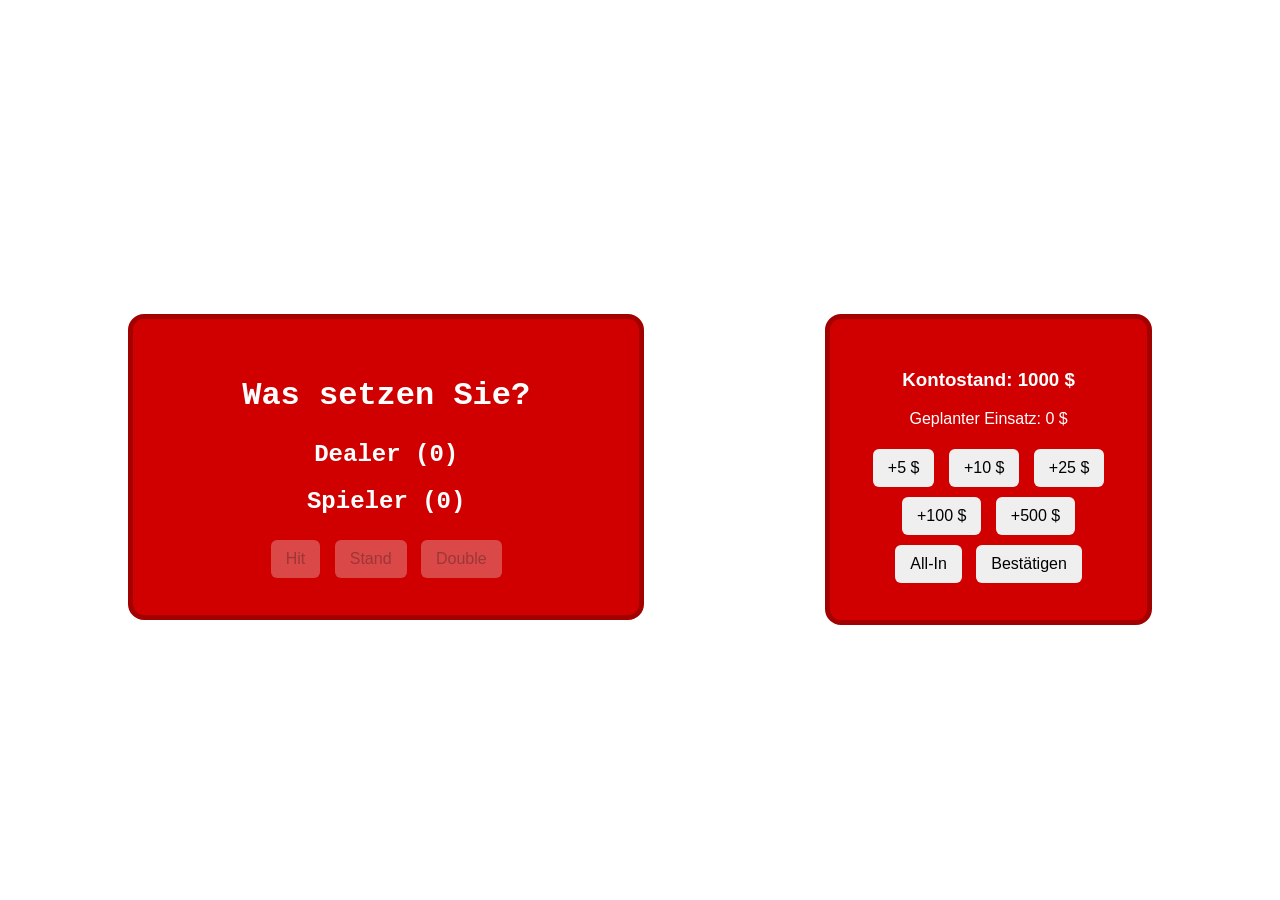
==== blackjack.html @ 03f3989e "Add files via upload" ====
<!DOCTYPE html>
<html lang="de">
<head>
<meta charset="UTF-8">
<title>Blackjack Simulator</title>
<link rel="stylesheet" href="style.css">
</head>
<body>

<header>
<h1>Blackjack</h1>
</header>

<main id="table">
    <h2 id="betPrompt">Was setzen Sie?</h2>

    <h2>Dealer (<span id="dealerScore">0</span>)</h2>
    <div id="dealerCards" class="cards"></div>

    <h2>Spieler (<span id="playerScore">0</span>)</h2>
    <div id="playerCards" class="cards"></div>

    <p id="message"></p>

    <div class="buttons">
        <button type="button" onclick="playerAction('hit')" disabled>Hit</button>
        <button type="button" onclick="playerAction('stand')" disabled>Stand</button>
        <button type="button" onclick="playerAction('double')" disabled>Double</button>
    </div>
</main>

<aside id="bettingArea">
    <h3>Kontostand: <span id="balance">1000</span> $</h3>
    <p>Geplanter Einsatz: <span id="pendingBet">0</span> $</p>
    <button type="button" onclick="addBet(5)">+5 $</button>
    <button type="button" onclick="addBet(10)">+10 $</button>
    <button type="button" onclick="addBet(25)">+25 $</button>
    <button type="button" onclick="addBet(100)">+100 $</button>
    <button type="button" onclick="addBet(500)">+500 $</button>
    <button type="button" onclick="allIn()">All-In</button>
    <button type="button" onclick="confirmBet()">Bestätigen</button>
</aside>

<script>

const gameState = {
    deck: [],
    player: [],
    dealer: [],
    gameOver: true,
    canDouble: true,
    balance: 1000,
    currentBet: 0,
    pendingBet: 0
};

/* ===== Deck ===== */

function createDeck() {
    const suits = ["♠","♥","♦","♣"];
    const values = ["A","2","3","4","5","6","7","8","9","10","J","Q","K"];

    gameState.deck = [];

    for (let s of suits) {
        for (let v of values) {
            gameState.deck.push({value: v, suit: s});
        }
    }
}

function shuffle() {
    for (let i = gameState.deck.length - 1; i > 0; i--) {
        const j = Math.floor(Math.random() * (i + 1));
        [gameState.deck[i], gameState.deck[j]] = [gameState.deck[j], gameState.deck[i]];
    }
}

function dealCard(hand) {
    if (gameState.deck.length === 0) {
        createDeck();
        shuffle();
    }
    hand.push(gameState.deck.pop());
}

function calculateScore(hand) {
    let score = 0;
    let aces = 0;

    for (let card of hand) {
        if (card.value === "A") {
            aces++;
            score += 11;
        } else if (["K","Q","J"].includes(card.value)) {
            score += 10;
        } else {
            score += parseInt(card.value);
        }
    }

    while (score > 21 && aces > 0) {
        score -= 10;
        aces--;
    }

    return score;
}

function isBlackjack(hand) {
    return hand.length === 2 && calculateScore(hand) === 21;
}

/* ===== Betting ===== */

function addBet(amount) {
    if (!gameState.gameOver) return;
    gameState.pendingBet += amount;
    document.getElementById("pendingBet").textContent = gameState.pendingBet;
}

function allIn() {
    if (!gameState.gameOver) return;

    if (gameState.balance <= 0) {
        alert("All-In ist nicht möglich, wenn Sie im Minus sind!");
        return;
    }

    gameState.pendingBet = gameState.balance;
    document.getElementById("pendingBet").textContent = gameState.pendingBet;
}

function confirmBet() {
    if (!gameState.gameOver || gameState.pendingBet === 0) return;

    gameState.currentBet = gameState.pendingBet;
    gameState.balance -= gameState.currentBet;

    gameState.pendingBet = 0;
    updateBalance();

    document.getElementById("pendingBet").textContent = "0";

    startRound();
}

/* ===== Game Flow ===== */

function startRound() {
    createDeck();
    shuffle();

    gameState.player = [];
    gameState.dealer = [];

    gameState.gameOver = false;
    gameState.canDouble = true;

    document.getElementById("message").textContent = "";
    document.getElementById("betPrompt").textContent =
        "Einsatz: " + gameState.currentBet + " $";

    dealCard(gameState.player);
    dealCard(gameState.dealer);
    dealCard(gameState.player);
    dealCard(gameState.dealer);

    enableActionButtons(true);
    render();

    if (isBlackjack(gameState.player) || isBlackjack(gameState.dealer))
        finishRound();
}

function enableActionButtons(state) {
    const buttons = document.querySelectorAll(".buttons button");

    buttons.forEach(btn => {
        if (btn.textContent.toLowerCase() === "double")
            btn.disabled = !state || !gameState.canDouble;
        else
            btn.disabled = !state;
    });
}

function playerAction(action) {
    if (gameState.gameOver) return;

    if (action === "hit") {
        dealCard(gameState.player);
        gameState.canDouble = false;

        if (calculateScore(gameState.player) > 21)
            finishRound();
    }

    if (action === "stand")
        finishRound();

    if (action === "double" && gameState.canDouble) {
        gameState.balance -= gameState.currentBet;
        gameState.currentBet *= 2;

        updateBalance();

        dealCard(gameState.player);
        gameState.canDouble = false;

        finishRound();
    }

    render();
}

function finishRound() {
    gameState.gameOver = true;

    while (calculateScore(gameState.dealer) < 17)
        dealCard(gameState.dealer);

    checkWinner();
    enableActionButtons(false);
}

function checkWinner() {
    const p = calculateScore(gameState.player);
    const d = calculateScore(gameState.dealer);

    const playerBJ = isBlackjack(gameState.player);
    const dealerBJ = isBlackjack(gameState.dealer);

    let message = "";

    if (playerBJ && !dealerBJ) {
        message = "Blackjack! Auszahlung 3:2";
        gameState.balance += gameState.currentBet * 2.5;
    }
    else if (!playerBJ && dealerBJ) {
        message = "Dealer hat Blackjack.";
    }
    else if (playerBJ && dealerBJ) {
        message = "Push.";
        gameState.balance += gameState.currentBet;
    }
    else if (p > 21) {
        message = "Du hast überkauft.";
    }
    else if (d > 21 || p > d) {
        message = "Du gewinnst!";
        gameState.balance += gameState.currentBet * 2;
    }
    else if (p === d) {
        message = "Unentschieden.";
        gameState.balance += gameState.currentBet;
    }
    else {
        message = "Dealer gewinnt.";
    }

    updateBalance();

    if (gameState.balance < -100) {
        document.getElementById("message").textContent =
        "Sie sind über 100$ im Minus. Spiel verloren.";
        disableGame();
        return;
    }

    document.getElementById("message").textContent = message;
    document.getElementById("betPrompt").textContent = "Was setzen Sie?";
}

function disableGame() {
    enableActionButtons(false);
    document.querySelectorAll("#bettingArea button")
        .forEach(btn => btn.disabled = true);
}

/* ===== Render ===== */

function render() {
    const playerDiv = document.getElementById("playerCards");
    const dealerDiv = document.getElementById("dealerCards");

    playerDiv.innerHTML =
        gameState.player.map(c =>
            `<span class="card">${c.value}${c.suit}</span>`
        ).join('');

    dealerDiv.innerHTML =
        gameState.dealer.map((c,i) =>
            i === 1 && !gameState.gameOver
                ? `<span class="hidden">?</span>`
                : `<span class="card">${c.value}${c.suit}</span>`
        ).join('');

    document.getElementById("playerScore").textContent =
        calculateScore(gameState.player);

    document.getElementById("dealerScore").textContent =
        gameState.gameOver
            ? calculateScore(gameState.dealer)
            : "?";
}

function updateBalance() {
    document.getElementById("balance").textContent = gameState.balance;
}

</script>

</body>
</html>
---- style.css ----
body {
    font-family: helvetica, sans-serif;
   background-image: url("https://w0.peakpx.com/wallpaper/577/287/HD-wallpaper-blackjack-gambling-poker-21-chips-poker-chips.jpg");
    background-size: cover;
	color: white;
    text-align: center;
}
h1{
	font-size: 48pt;
	font-family: courier new, sans serif;
}

h2{
	font-family: courier new, sans serif;
}

#table {
    background: #D10000;
	border: 5px solid #A30000; 
    padding: 32px;
    border-radius: 16px;
    display: inline-block;
    margin-top: 20px;
}

main{
	background: #D10000;
	border: 5px solid #A30000; 
    padding: 32px;
    border-radius: 16px;
    display: inline-block;
    margin-top: 20px;
	margin-bottom: 20px;
	margin-left: 120px;
	float: left;
	width: 35%;
}

#haupt{
	background: #D10000;
	border: 5px solid #A30000; 
    padding: 32px;
    border-radius: 16px;
    margin-top: 20px;
	margin-bottom: 20px;
	margin-left: 120px;
	margin-right: 120px;
	float: none;
}
	
.cards {
    margin: 10px;
}

.card {
    background: white;
    color: black;
    padding: 6px 10px;
    margin: 3px;
    border-radius: 6px;
    display: inline-block;
    font-weight: bold;
}

.hidden {
    background: #222;
    padding: 6px 10px;
    border-radius: 6px;
}

button {
    padding: 10px 15px;
    margin: 5px;
    font-size: 16px;
    border-radius: 6px;
    border: none;
    cursor: pointer;
}

button:hover {
    opacity: 0.8;
}

.buttons {
    margin-top: 10px;
}

header{
	backdrop-filter: blur(10px);
	border: 1px solid white;
	padding:32px;
	margin-top: 40px;
	margin-bottom: 30px;
	margin-left: 120px;
	margin-right: 120px;
	border-radius: 16px;
}

aside{
	background: #D10000;
	border: 5px solid #A30000; 
    padding: 32px;
    border-radius: 16px;
    display: inline-block;
    margin-top: 20px;
	margin-bottom: 20px;
	margin-right:120px;
	float: right;
	width: 20%;
}

#betPrompt{
font-size: 24pt;
}

footer{
	backdrop-filter: blur(10px);
	border: 1px solid white;
	padding:32px;
	margin-left: 120px;
	margin-right: 120px;
	width: 82%;
	border-radius: 16px;
	position: absolute;
	bottom: 0;
}
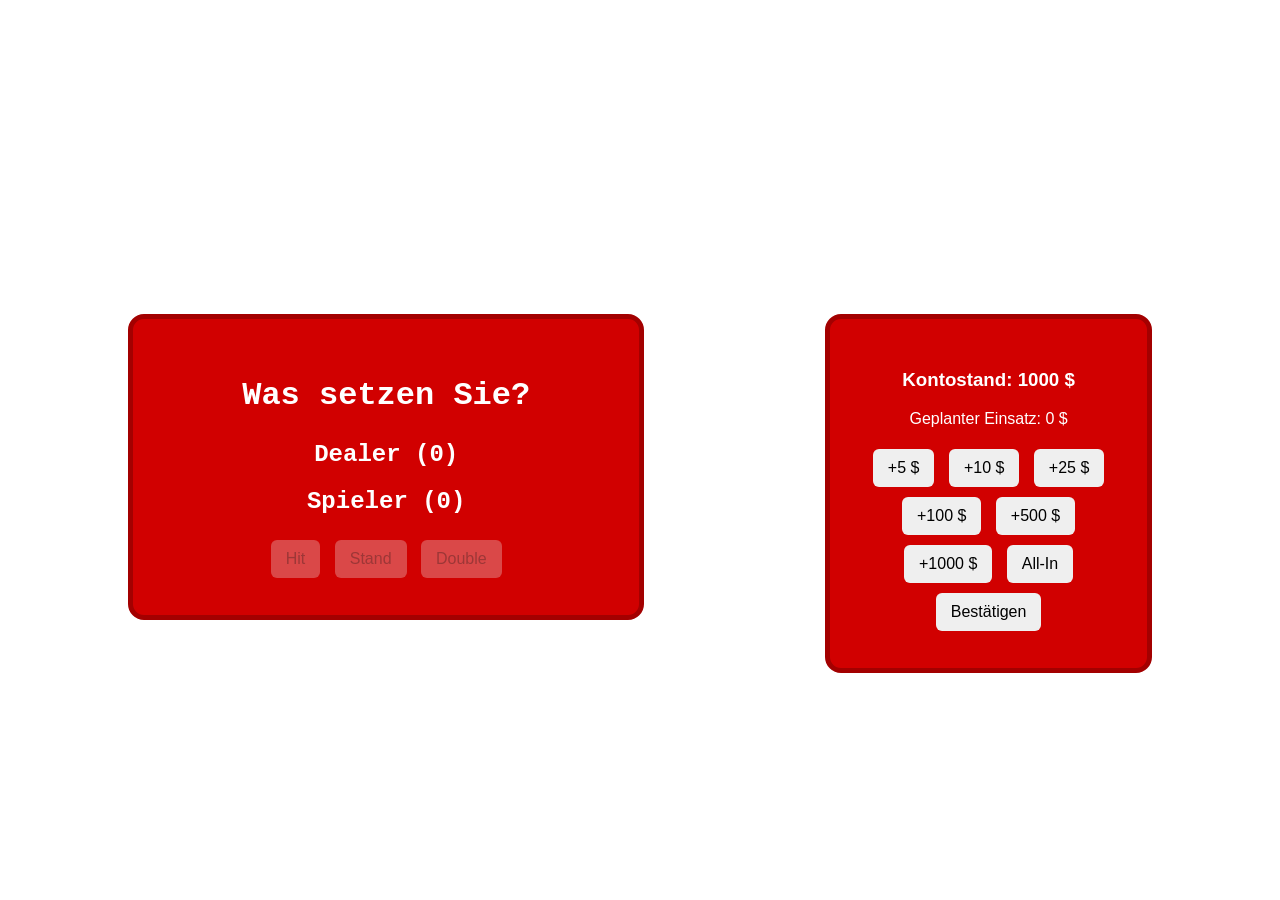
==== commit 70d84de8: "Update blackjack.html" ====
--- a/blackjack.html
+++ b/blackjack.html
@@ -37,6 +37,7 @@
     <button type="button" onclick="addBet(25)">+25 $</button>
     <button type="button" onclick="addBet(100)">+100 $</button>
     <button type="button" onclick="addBet(500)">+500 $</button>
+    <button type="button" onclick="addBet(1000)">+1000 $</button>
     <button type="button" onclick="allIn()">All-In</button>
     <button type="button" onclick="confirmBet()">Bestätigen</button>
 </aside>
@@ -311,4 +312,4 @@
 </script>
 
 </body>
-</html>+</html>
--- a/style.css
+++ b/style.css
@@ -119,8 +119,7 @@
 	padding:32px;
 	margin-left: 120px;
 	margin-right: 120px;
+	margin-top: 600px;
 	width: 82%;
 	border-radius: 16px;
-	position: absolute;
-	bottom: 0;
-}+}
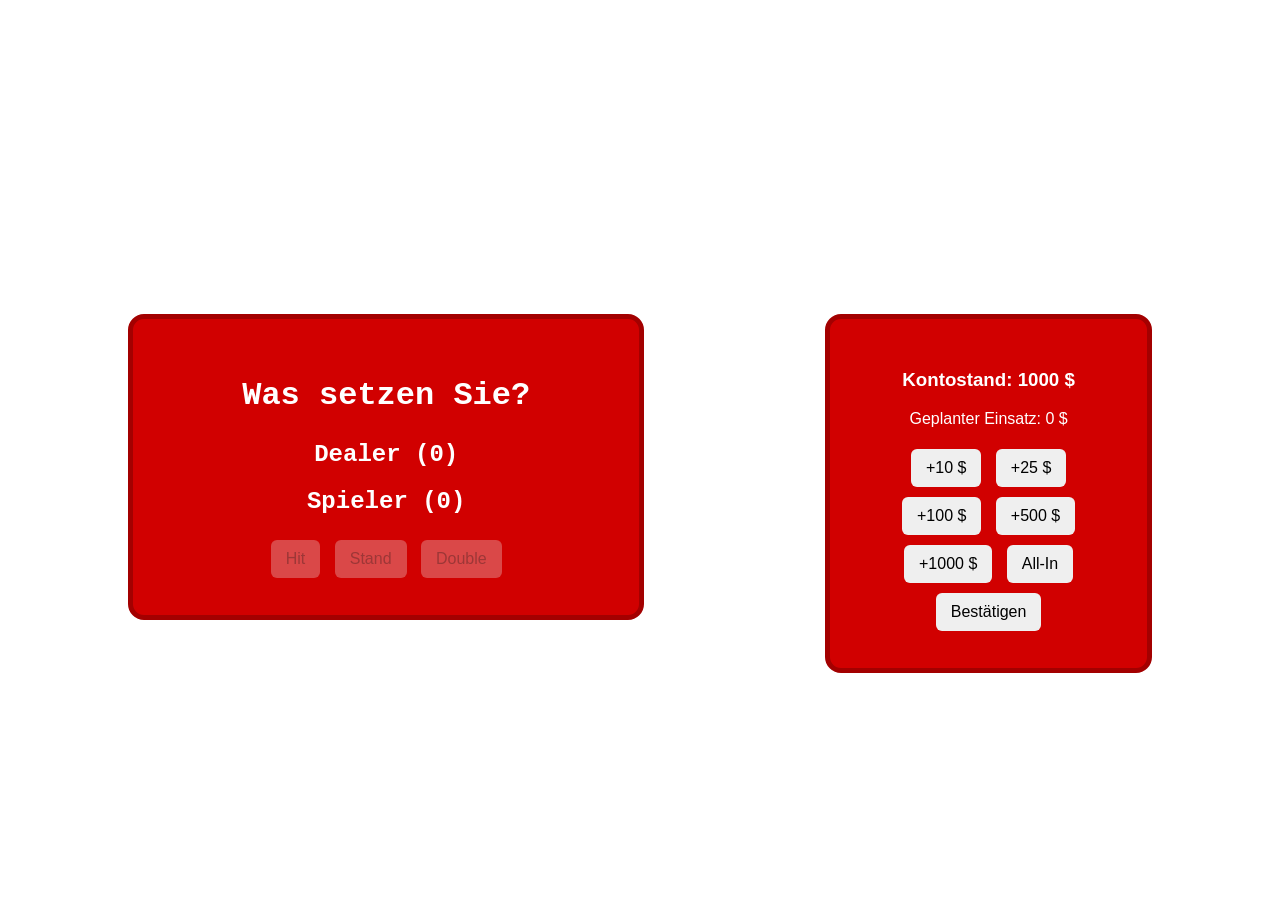
==== commit 97bd5ecd: "Update blackjack.html" ====
--- a/blackjack.html
+++ b/blackjack.html
@@ -32,7 +32,6 @@
 <aside id="bettingArea">
     <h3>Kontostand: <span id="balance">1000</span> $</h3>
     <p>Geplanter Einsatz: <span id="pendingBet">0</span> $</p>
-    <button type="button" onclick="addBet(5)">+5 $</button>
     <button type="button" onclick="addBet(10)">+10 $</button>
     <button type="button" onclick="addBet(25)">+25 $</button>
     <button type="button" onclick="addBet(100)">+100 $</button>
